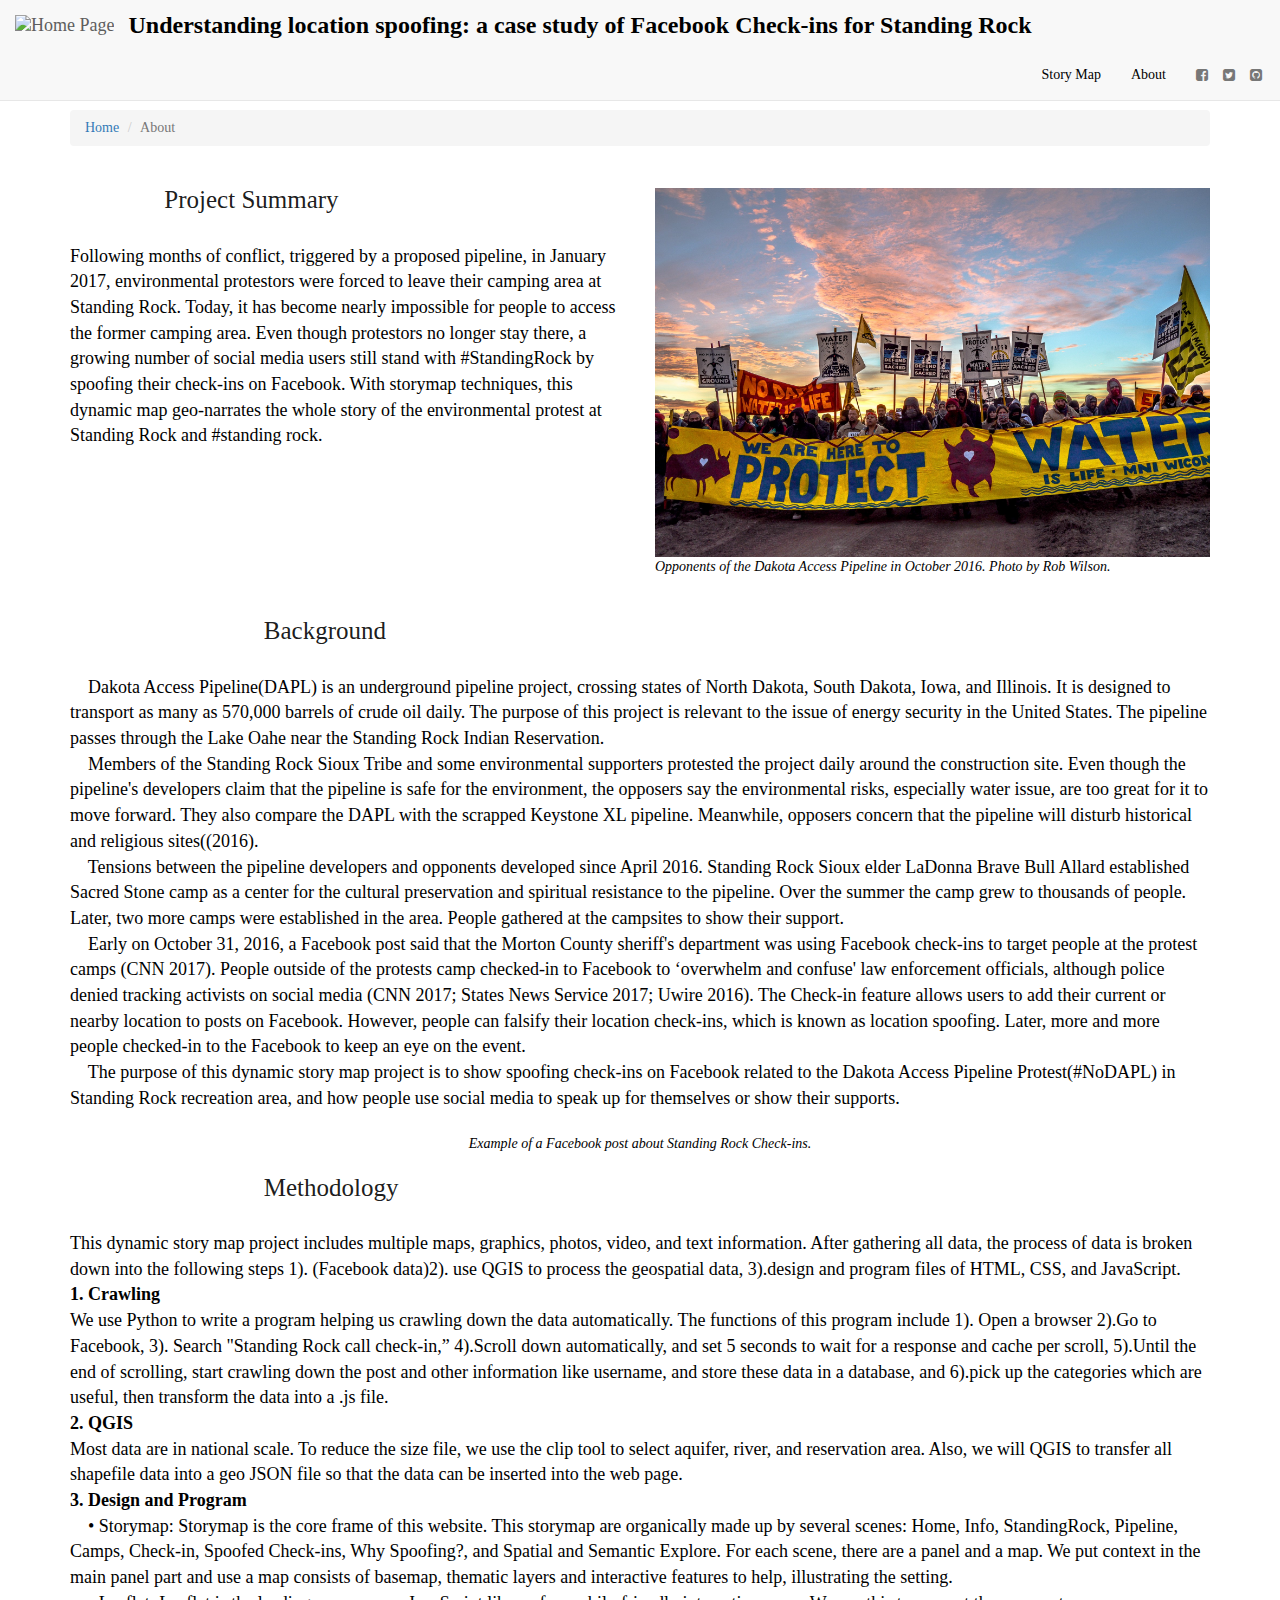
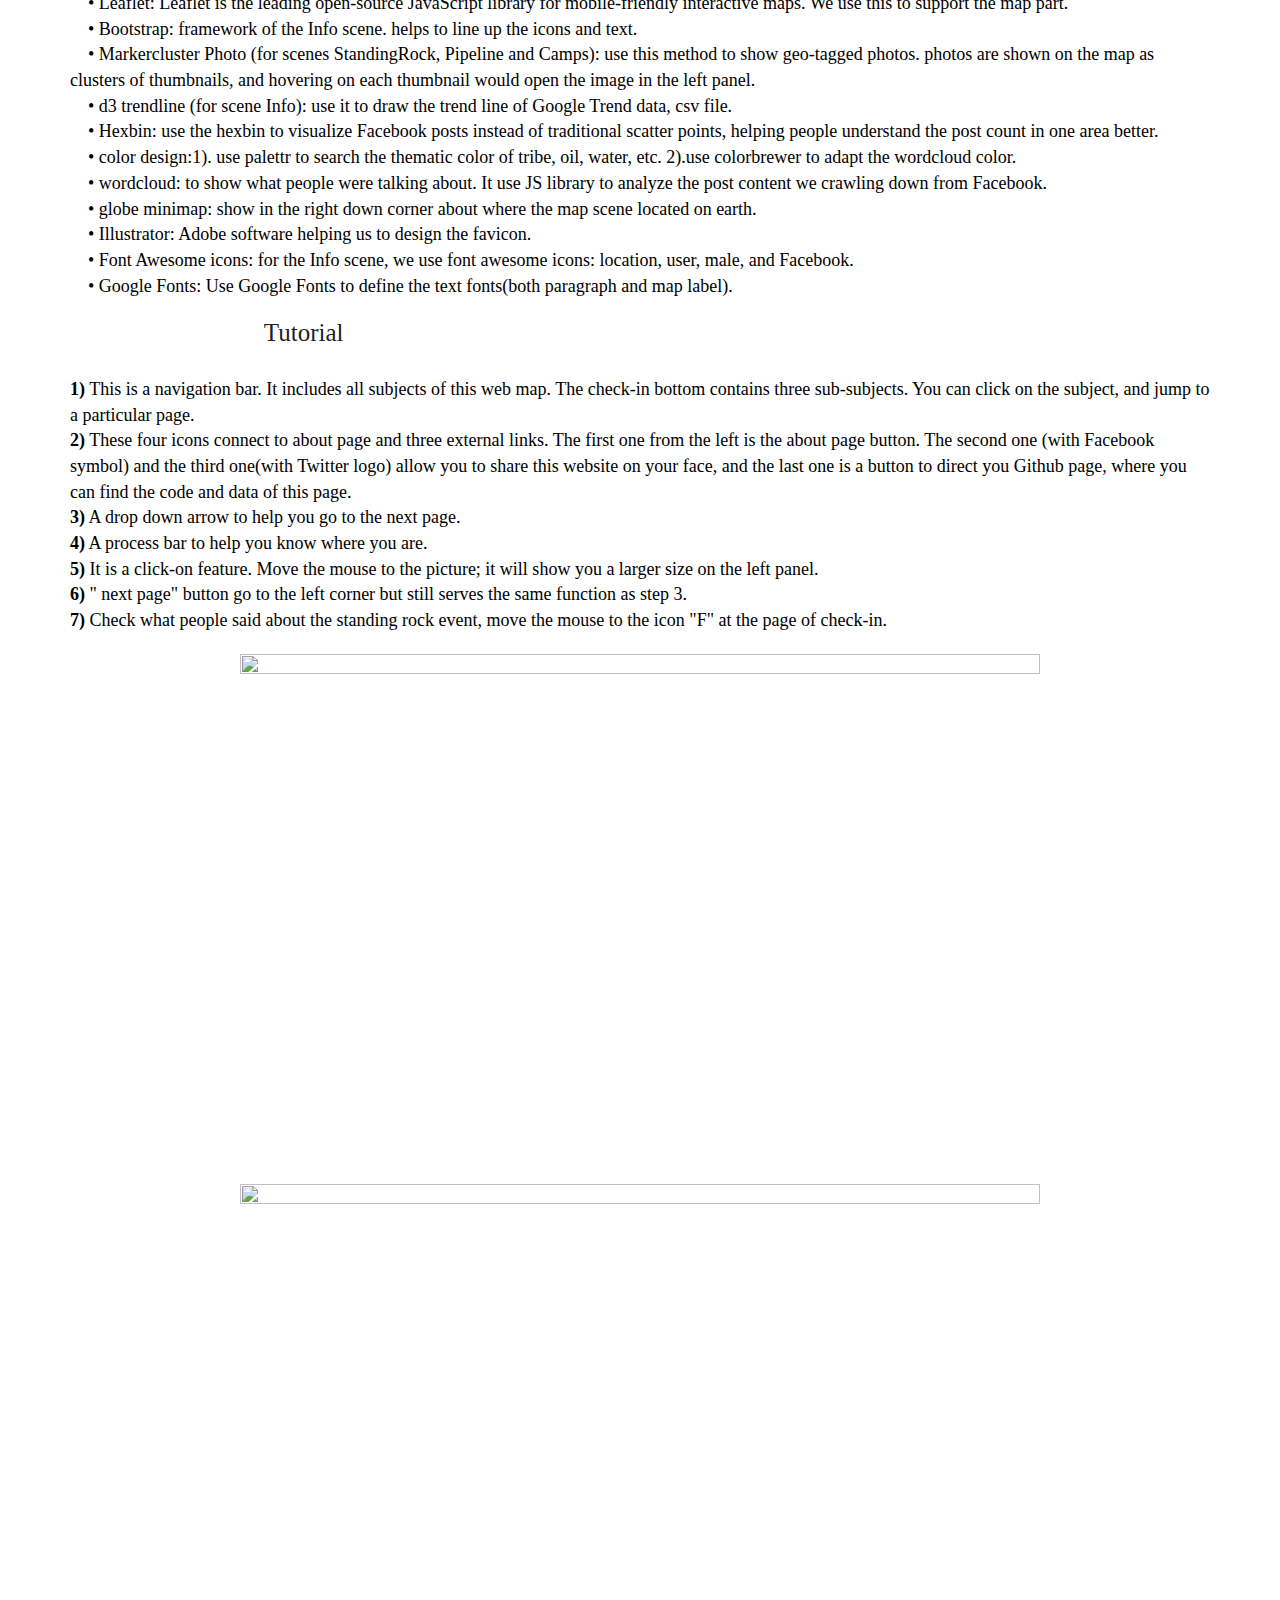
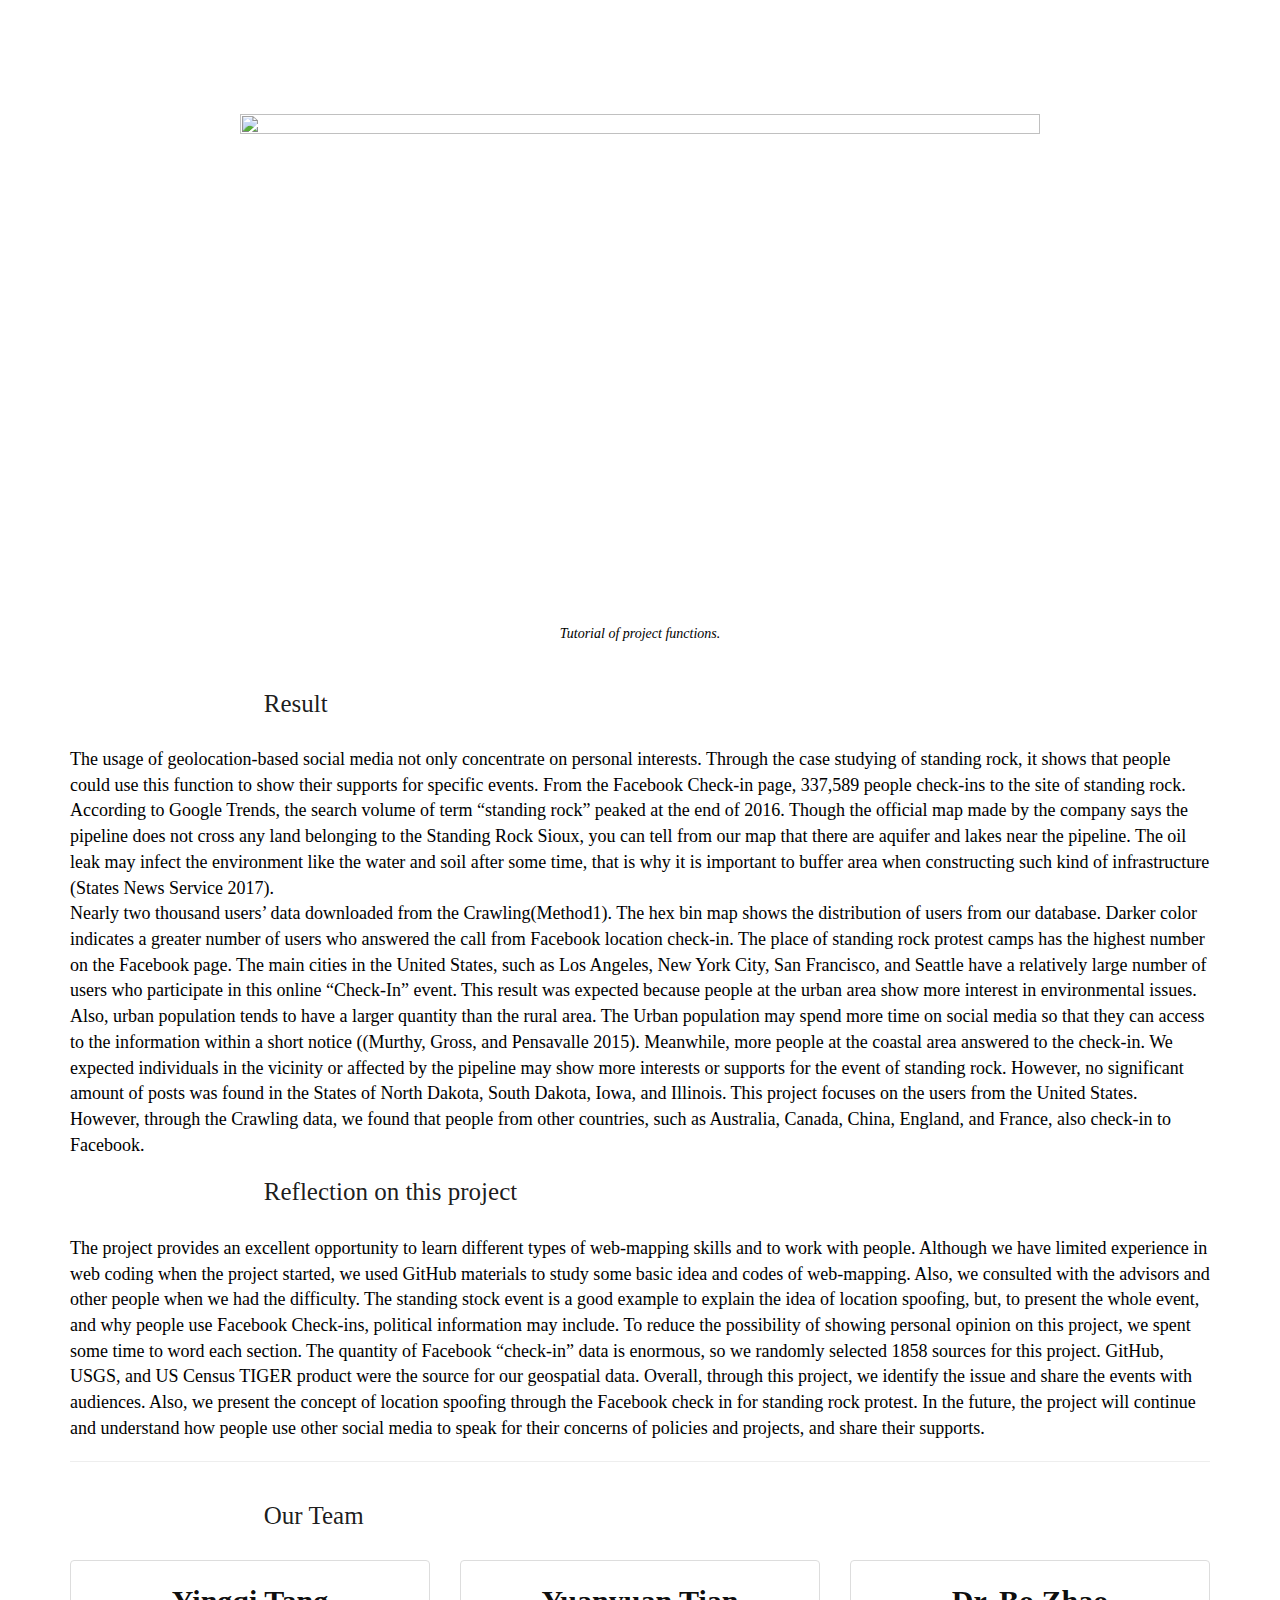
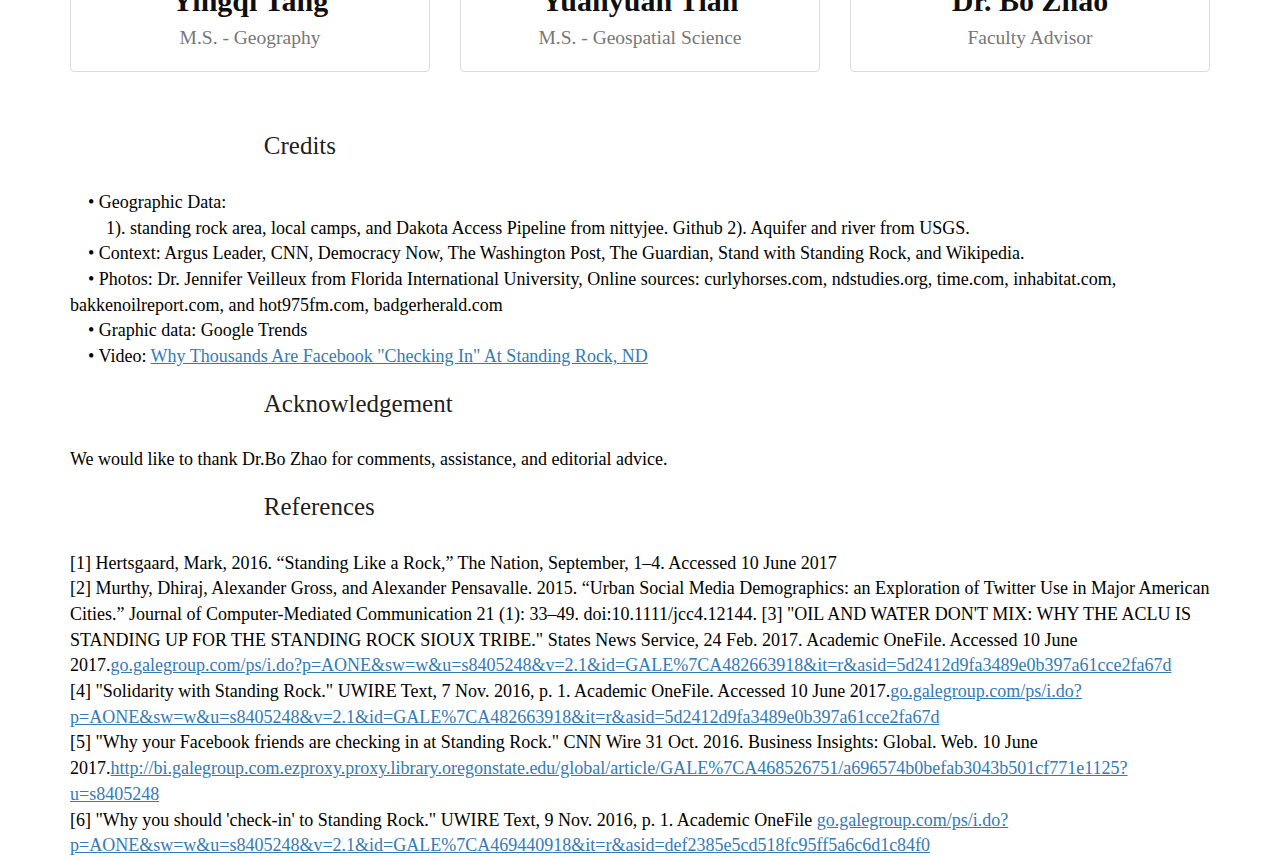
==== about.html @ 11cdb595 "2017  1" ====
<!DOCTYPE html>
<html lang="en">

<link rel="icon" href="img/favicon.ico" width="16" height="16" type="image/x-icon"/>

<head>
    <meta name="viewport" content="width=device-width, initial-scale=1.0">
    <meta charset="utf-8">
    <title>Stand with #Standing Rock</title>

    <link rel="stylesheet" href="https://unpkg.com/leaflet@1.0.3/dist/leaflet.css" />
    <!--favicon-->
    <link rel="icon" href="img/favicon.ico" width="16" height="16" type="image/x-icon"/>
    <link rel="stylesheet" href="https://cdnjs.cloudflare.com/ajax/libs/font-awesome/4.7.0/css/font-awesome.min.css">
    <!--Bootstrap CSS-->
    <link rel="stylesheet" href="https://maxcdn.bootstrapcdn.com/bootstrap/3.3.7/css/bootstrap.min.css">
    <!-- MapboxGL CSS -->
    <link href="https://api.tiles.mapbox.com/mapbox-gl-js/v0.35.1/mapbox-gl.css" rel='stylesheet' />
    <!-- Main Stylesheet -->
    <link rel="stylesheet" href="css/main.css" />
    <link href="https://fonts.googleapis.com/css?family=Francois+One" rel="stylesheet">

    <script src="https://ajax.googleapis.com/ajax/libs/jquery/3.2.1/jquery.min.js"></script>
    <!--d3-->
    <script src="https://d3js.org/d3.v3.min.js"></script>
    <!--Google Fonts-->
    <!--Leaflet Javascript -->
    <!--<script src="https://cdn.leafletjs.com/leaflet/v1.0.3/leaflet.js"></script>-->
    <!--MapboxGL Javascript-->
    <script src="https://unpkg.com/leaflet@1.0.3/dist/leaflet.js"></script>
    <script src="https://api.tiles.mapbox.com/mapbox-gl-js/v0.35.1/mapbox-gl.js"></script>
    <!--Leaflet Mapbox Javascript-->
    <script src="https://rawgit.com/mapbox/mapbox-gl-leaflet/master/leaflet-mapbox-gl.js"></script>
    <script src="https://ivansanchez.gitlab.io/Leaflet.TileLayer.GL/src/Leaflet.TileLayer.GL.js"></script>


    <!--Bootstrap Javascript-->
    <script src="https://maxcdn.bootstrapcdn.com/bootstrap/3.3.7/js/bootstrap.min.js"></script>
    <!--<script src="js/spatialsankey-custom.js"></script>-->
    <style> h2 {
        padding-bottom: 20px
    }
    </style>
</head>

<body>
<!--Facebook sharing-->
<div id="fb-root"></div>
<script>(function(d, s, id) {
    var js, fjs = d.getElementsByTagName(s)[0];
    if (d.getElementById(id)) return;
    js = d.createElement(s); js.id = id;
    js.src = "//connect.facebook.net/en_US/sdk.js#xfbml=1&version=v2.9";
    fjs.parentNode.insertBefore(js, fjs);
}(document, 'script', 'facebook-jssdk'));</script>

<!--Build Bootstrap Navbar-->
<div>
    <nav id="mainNav" class="navbar navbar-default navbar-fixed-top navbar-custom">
        <div class="container-fluid">
            <!-- Brand and toggle get grouped for better mobile display -->
            <div class="navbar-header page-scroll">
                <button type="button" class="navbar-toggle" data-toggle="collapse" data-target="#bs-example-navbar-collapse-1">
                    <span class="sr-only">Toggle navigation</span> Menu <i class="fa fa-bars"></i>
                </button>
                <!--<a class="navbar-brand logo"  href="index.html"> <img alt="Home Page" width="18%" src="img/SLR-icon-words-trans.png"></a>-->
                <a class="navbar-brand logo"  href="index.html"> <img alt="Home Page" height="130%" src="img/favicon.ico"></a>
            </div>
            <!-- Collect the nav links, forms, and other content for toggling -->
            <div class="collapse navbar-collapse" id="bs-example-navbar-collapse-1">
                <ul class="nav navbar-nav navbar-left">
                    <li class="dropdown-toggle">
                        <a style="color: black; font-size: x-large; left: -16px" href="index.html"><b>Understanding location spoofing: a case study of  Facebook Check-ins for Standing Rock</b></a>
                    </li>
                </ul>
                <ul class="nav navbar-nav navbar-right">
                    <!--Migration Map-->
                    <li class="dropdown-toggle">
                        <a style="color: black" href="index.html">Story Map</a>
                    </li>
                    <!--About Page-->
                    <li class="dropdown-toggle">
                        <a style="color: black" href="about.html">About</a>
                    </li>
                    <li>
                        <a class="fa fa-facebook-square social" href="https://facebook.com/sharer.php?u=https://winkyt.github.io/standwithstandingrock" target="_blank"></a>
                    </li>
                    <li>
                        <a class="fa fa-twitter-square social" href="https://twitter.com/home?status=Location%20Spoofing%20at%20StandingRock%0Ahttps://winkyt.github.io/standwithstandingrock" target="_blank"></a>
                    </li>
                    <li>
                        <a class="fa fa-github-square social2"  href="https://github.com/winkyt/standwithstandingrock" target="_blank"></a>
                    </li>
                </ul>
            </div>
            <!-- /.navbar-collapse -->
        </div>
        <!-- /.container-fluid -->
    </nav>
</div>


<!-- Page Content -->
<div class="container">

    <!-- Page Heading/Breadcrumbs -->
    <div class="row">
        <div class="col-lg-12">
            <br><br><h1 class="page-header"></h1>
            <ol class="breadcrumb">
                <li><a href="index.html">Home</a>
                </li>
                <li class="active">About</li>
            </ol>
        </div>
    </div>
    <!-- /.row -->



    <!-- Intro Content -->
    <div class="row">
        <div class="col-md-6">
            <h2 class="h2_about">Project Summary</h2>
            <p style="text-align:justify">
                Following months of conflict, triggered by a proposed pipeline, in January 2017, environmental protestors were forced to leave their camping area at Standing Rock. Today, it has become nearly impossible for people to access the former camping area. Even though protestors no longer stay there, a growing number of social media users still stand with #StandingRock by spoofing their check-ins on Facebook. With storymap techniques, this dynamic map geo-narrates the whole story of the environmental protest at Standing Rock and #standing rock.
            </p>
        </div>
        <div class="col-md-6">
            <div class="image" style="padding-top: 22px">
                <img class="img-responsive" src="img/people9.jpg" alt="">
                <div><i>Opponents of the Dakota Access Pipeline in October 2016. Photo by Rob Wilson.</i></div>
            </div>
        </div>
    </div>
    <br>
    <h2 class="h2_about">Background</h2>
    <p style="text-align:justify">
        &nbsp &nbsp Dakota Access Pipeline(DAPL) is an underground pipeline project, crossing states of North Dakota, South Dakota, Iowa, and Illinois. It is designed to transport as many as 570,000 barrels of crude oil daily. The purpose of this project is relevant to the issue of energy security in the United States. The pipeline passes through the Lake Oahe near the Standing Rock Indian Reservation.<br>
    </p>
    <p style="text-align:justify">
        &nbsp &nbsp Members of the Standing Rock Sioux Tribe and some environmental supporters protested the project daily around the construction site. Even though the pipeline's developers claim that the pipeline is safe for the environment, the opposers say the environmental risks, especially water issue, are too great for it to move forward. They also compare the DAPL with the scrapped Keystone XL pipeline. Meanwhile, opposers concern that the pipeline will disturb historical and religious sites((2016).<br>
    </p>
    <p style="text-align:justify">
        &nbsp &nbsp Tensions between the pipeline developers and opponents developed since April 2016. Standing Rock Sioux elder LaDonna Brave Bull Allard established Sacred Stone camp as a center for the cultural preservation and spiritual resistance to the pipeline. Over the summer the camp grew to thousands of people. Later, two more camps were established in the area. People gathered at the campsites to show their support.<br>
    </p>
    <p style="text-align:justify">
        &nbsp &nbsp Early on October 31, 2016, a Facebook post said that the Morton County sheriff's department was using Facebook check-ins to target people at the protest camps (CNN 2017).  People outside of the protests camp checked-in to Facebook to ‘overwhelm and confuse' law enforcement officials, although police denied tracking activists on social media (CNN 2017; States News Service 2017; Uwire 2016). The Check-in feature allows users to add their current or nearby location to posts on Facebook. However, people can falsify their location check-ins, which is known as location spoofing. Later, more and more people checked-in to the Facebook to keep an eye on the event.<br>
    </p>
    <p style="text-align:justify">
        &nbsp &nbsp The purpose of this dynamic story map project is to show spoofing check-ins on Facebook related to the Dakota Access Pipeline Protest(#NoDAPL) in Standing Rock recreation area, and how people use social media to speak up for themselves or show their supports.<br>
    </p>
    <div class="image" style="padding-top: 22px">
        <img class="img-responsive" src="img/about_1.png" alt="">
        <div align="center"><i>Example of a Facebook post about Standing Rock Check-ins.</i></div>
    </div>
    
    <!--Methodology content-->
    <h2 class="h2_about">Methodology</h2>
    <p style="...; text-align: justify">
        This dynamic story map project includes multiple maps, graphics, photos, video, and text information. After gathering all data, the process of data is broken down into the following steps 1). (Facebook data)2). use QGIS to process the geospatial data, 3).design and program files of HTML, CSS, and JavaScript.<br>
    </p>
    <p style="...; text-align: justify">
        <strong>1. Crawling</strong><br>
        We use Python to write a program helping us crawling down the data automatically. The functions of this program include 1). Open a browser 2).Go to Facebook, 3). Search "Standing Rock call check-in,” 4).Scroll down automatically, and set 5 seconds to wait for a response and cache per scroll,  5).Until the end of scrolling, start crawling down the post and other information like username, and store these data in a database, and 6).pick up the categories which are useful, then transform the data into a .js file.<br>
    </p>
    <p style="...; text-align: justify">
        <strong>2. QGIS</strong><br>
        Most data are in national scale. To reduce the size file, we use the clip tool to select aquifer, river, and reservation area. Also, we will QGIS to transfer all shapefile data into a geo JSON file so that the data can be inserted into the web page.<br>
    </p>
    <p style="...; text-align: justify">
        <strong>3. Design and Program</strong><br>
        &nbsp &nbsp •    Storymap:  Storymap is the core frame of this website. This storymap are organically made up by several scenes: Home, Info, StandingRock, Pipeline, Camps, Check-in, Spoofed Check-ins, Why Spoofing?, and Spatial and Semantic Explore. For each scene, there are a panel and a map. We put context in the main panel part and use a map consists of basemap, thematic layers and interactive features to help, illustrating the setting.<br>
        &nbsp &nbsp •    Leaflet: Leaflet is the leading open-source JavaScript library for mobile-friendly interactive maps. We use this to support the map part.<br>
        &nbsp &nbsp •    Bootstrap: framework of the Info scene. helps to line up the icons and text.<br>
        &nbsp &nbsp •    Markercluster Photo (for scenes StandingRock, Pipeline and Camps): use this method to show geo-tagged photos. photos are shown on the map as clusters of thumbnails, and hovering on each thumbnail would open the image in the left panel.<br>
        &nbsp &nbsp •    d3 trendline (for scene Info): use it to draw the trend line of Google Trend data, csv file.<br>
        &nbsp &nbsp •    Hexbin: use the hexbin to visualize Facebook posts instead of traditional scatter points, helping people understand the post count in one area better.<br>
        &nbsp &nbsp •    color design:1). use palettr to search the thematic color of tribe, oil, water, etc. 2).use colorbrewer to adapt the wordcloud color.<br>
        &nbsp &nbsp •    wordcloud: to show what people were talking about. It use JS library to analyze the post content we crawling down from Facebook.<br>
        &nbsp &nbsp •    globe minimap: show in the right down corner about where the map scene located on earth.<br>
        &nbsp &nbsp •    Illustrator: Adobe software helping us to design the favicon.<br>
        &nbsp &nbsp •    Font Awesome icons: for the Info scene, we use font awesome icons: location, user, male, and Facebook.<br>
        &nbsp &nbsp •    Google Fonts: Use Google Fonts to define the text fonts(both paragraph and map label).<br>
    </p>

    <!--Tutorial-->
    <h2 class="h2_about">Tutorial</h2>
    <p style="text-align: justify">
        <b>1)</b> This is a navigation bar. It includes all subjects of this web map. The check-in bottom contains three sub-subjects. You can click on the subject, and jump to a particular page.<br>
    </p>
    <p style="text-align: justify">
        <b>2)</b> These four icons connect to about page and three external links. The first one from the left is the about page button. The second one (with Facebook symbol) and the third one(with Twitter logo) allow you to share this website on your face, and the last one is a button to direct you Github page, where you can find the code and data of this page.<br>
    </p>
    <p style="text-align: justify">
        <b>3)</b> A drop down arrow to help you go to the next page.<br>
    </p>
    <p style="text-align: justify">
        <b>4)</b> A process bar to help you know where you are.<br>
    </p>
    <p style="text-align: justify">
        <b>5)</b> It is a click-on feature. Move the mouse to the picture; it will show you a larger size on the left panel.<br>
    </p>
    <p style="text-align: justify">
        <b>6)</b> " next page" button go to the left corner but still serves the same function as step 3.<br>
    </p>
    <p style="text-align: justify">
        <b>7)</b> Check what people said about the standing rock event, move the mouse to the icon "F" at the page of check-in.<br>
    </p>

    <img src="img/tutorial_1.jpg" height="500" width="800" class="img-responsive" style="padding-top: 20px; padding-bottom: 10px; margin: auto"/>
    <img src="img/tutorial_2.jpg" height="500" width="800" class="img-responsive" style="padding-top: 20px; padding-bottom: 10px; margin: auto"/>
    <img src="img/tutorial_3.jpg" height="500" width="800" class="img-responsive" style="padding-top: 20px; padding-bottom: 10px; margin: auto"/>


    <div style="text-align: center"><i>Tutorial of project functions.</i></div>
    </p>
    <br>

    <!--Result-->
    <h2 class="h2_about">Result</h2>
    <p style="...; text-align: justify">
        The usage of geolocation-based social media not only concentrate on personal interests. Through the case studying of standing rock, it shows that people could use this function to show their supports for specific events. From the Facebook Check-in page, 337,589 people check-ins to the site of standing rock. According to Google Trends, the search volume of term “standing rock” peaked at the end of 2016. Though the official map made by the company says the pipeline does not cross any land belonging to the Standing Rock Sioux, you can tell from our map that there are aquifer and lakes near the pipeline. The oil leak may infect the environment like the water and soil after some time, that is why it is important to buffer area when constructing such kind of infrastructure (States News Service 2017).<br>    </p>
    <p style="...; text-align: justify">
        Nearly two thousand users’ data downloaded from the Crawling(Method1).  The hex bin map shows the distribution of users from our database. Darker color indicates a greater number of users who answered the call from Facebook location check-in. The place of standing rock protest camps has the highest number on the Facebook page. The main cities in the United States, such as Los Angeles, New York City, San Francisco, and Seattle have a relatively large number of users who participate in this online “Check-In” event. This result was expected because people at the urban area show more interest in environmental issues. Also, urban population tends to have a larger quantity than the rural area. The Urban population may spend more time on social media so that they can access to the information within a short notice ((Murthy, Gross, and Pensavalle 2015). Meanwhile, more people at the coastal area answered to the check-in. We expected individuals in the vicinity or affected by the pipeline may show more interests or supports for the event of standing rock. However, no significant amount of posts was found in the States of North Dakota, South Dakota, Iowa, and Illinois. This project focuses on the users from the United States. However, through the Crawling data, we found that people from other countries, such as Australia, Canada, China, England, and France, also check-in to Facebook.<br>
    </p>

    <!--Reflection-->
    <h2 class="h2_about">Reflection on this project</h2>
    <p style="...; text-align: justify">
        The project provides an excellent opportunity to learn different types of web-mapping skills and to work with people. Although we have limited experience in web coding when the project started, we used GitHub materials to study some basic idea and codes of web-mapping. Also, we consulted with the advisors and other people when we had the difficulty. The standing stock event is a good example to explain the idea of location spoofing, but, to present the whole event, and why people use Facebook Check-ins, political information may include. To reduce the possibility of showing personal opinion on this project, we spent some time to word each section. The quantity of Facebook “check-in” data is enormous, so we randomly selected 1858 sources for this project.  GitHub, USGS, and US Census TIGER product were the source for our geospatial data. Overall, through this project, we identify the issue and share the events with audiences. Also, we present the concept of location spoofing through the Facebook check in for standing rock protest. In the future, the project will continue and understand how people use other social media to speak for their concerns of policies and projects, and share their supports. <br>
    </p>





<hr>
    <!-- Team Members -->
    <a name="team" style=""></a>
    <div class="row">
        <div class="col-lg-12">
            <h2 class="h2_about">Our Team</h2>
        </div>
        <div class="col-md-4 text-center">
            <div class="thumbnail">
                <img class="img-responsive" src="img/yt1.jpg" alt="">
                <div class="caption">
                    <br><br><br><h3>Yingqi Tang<br>
                        <small>M.S. - Geography</small>
                    </h3>
                </div>
            </div>
        </div>
        <div class="col-md-4 text-center">
            <div class="thumbnail">
                <img class="img-responsive" src="img/Tyy.jpg" alt="">
                <div class="caption">
                    <br><br><br><h3>Yuanyuan Tian<br>
                        <small>M.S. - Geospatial Science</small>
                    </h3>
                </div>
            </div>
        </div>
        <div class="col-md-4 text-center">
            <div class="thumbnail">
                <img class="img-responsive" src="img/bo.jpg" alt="">
                <div class="caption">
                    <br><br><br><h3>Dr. Bo Zhao<br>
                        <small>Faculty Advisor</small>
                    </h3>
                </div>
            </div>
        </div>
    </div>
    <!-- /.row -->

    <!-- Footer -->
    <footer>
        <div class="row">
            <div class="col-lg-12">
                <br>
                <h2 class="h2_about">Credits</h2>
                <p style="text-align:justify">
                    &nbsp &nbsp •	Geographic Data: <br>
                    &nbsp &nbsp &nbsp &nbsp 1). standing rock area, local camps, and Dakota Access Pipeline from nittyjee. Github 2). Aquifer and river from USGS.<br>
                    &nbsp &nbsp •	Context: Argus Leader, CNN, Democracy Now, The Washington Post, The Guardian, Stand with Standing Rock, and Wikipedia.<br>
                    &nbsp &nbsp •	Photos: Dr. Jennifer Veilleux from Florida International University, Online sources: curlyhorses.com, ndstudies.org, time.com, inhabitat.com, bakkenoilreport.com, and hot975fm.com, badgerherald.com<br>
                    &nbsp &nbsp •	Graphic data: Google Trends<br>
                    &nbsp &nbsp •	Video: <a href="https://www.youtube.com/watch?v=Xu5Mz17t0IA&t=105s"><u>Why Thousands Are Facebook "Checking In" At Standing Rock, ND</u></a><br>

                </p>
                <h2 class="h2_about">Acknowledgement</h2>
                <p style="text-align:justify">
                    We would like to thank Dr.Bo Zhao for comments, assistance, and editorial advice.<br>
                </p>
                <h2 class="h2_about">References</h2>
                <p>
                    [1] Hertsgaard, Mark, 2016. “Standing Like a Rock,” The Nation, September, 1–4. Accessed 10 June 2017<br>
                    [2] Murthy, Dhiraj, Alexander Gross, and Alexander Pensavalle. 2015. “Urban Social Media Demographics: an Exploration of Twitter Use in Major American Cities.” Journal of Computer-Mediated Communication 21 (1): 33–49. doi:10.1111/jcc4.12144.
                    [3] "OIL AND WATER DON'T MIX: WHY THE ACLU IS STANDING UP FOR THE STANDING ROCK SIOUX TRIBE." States News Service, 24 Feb. 2017. Academic OneFile. Accessed 10 June 2017.<a href="https://doi.org/10.1038/NCLIMATE3271"><u>go.galegroup.com/ps/i.do?p=AONE&sw=w&u=s8405248&v=2.1&id=GALE%7CA482663918&it=r&asid=5d2412d9fa3489e0b397a61cce2fa67d</u></a><br>
                    [4] "Solidarity with Standing Rock." UWIRE Text, 7 Nov. 2016, p. 1. Academic OneFile. Accessed 10 June 2017.<a href="go.galegroup.com/ps/i.do?p=AONE&sw=w&u=s8405248&v=2.1&id=GALE%7CA469248020&it=r&asid=c6ccdefeb9d0c3713a88b47cabe3f30b"><u>go.galegroup.com/ps/i.do?p=AONE&sw=w&u=s8405248&v=2.1&id=GALE%7CA482663918&it=r&asid=5d2412d9fa3489e0b397a61cce2fa67d</u></a><br>
                    [5] "Why your Facebook friends are checking in at Standing Rock." CNN Wire 31 Oct. 2016. Business Insights: Global. Web. 10 June 2017.<a href="http://bi.galegroup.com.ezproxy.proxy.library.oregonstate.edu/global/article/GALE%7CA468526751/a696574b0befab3043b501cf771e1125?u=s8405248"><u>http://bi.galegroup.com.ezproxy.proxy.library.oregonstate.edu/global/article/GALE%7CA468526751/a696574b0befab3043b501cf771e1125?u=s8405248</u></a><br>
                    [6] "Why you should 'check-in' to Standing Rock." UWIRE Text, 9 Nov. 2016, p. 1. Academic OneFile <a href="go.galegroup.com/ps/i.do?p=AONE&sw=w&u=s8405248&v=2.1&id=GALE%7CA469440918&it=r&asid=def2385e5cd518fc95ff5a6c6d1c84f0"><u>go.galegroup.com/ps/i.do?p=AONE&sw=w&u=s8405248&v=2.1&id=GALE%7CA469440918&it=r&asid=def2385e5cd518fc95ff5a6c6d1c84f0</u></a><br>


                </p>
            </div>
        </div>
    </footer>

</div>

</body>

</html>
---- css/main.css ----
. cnavbar {
    background-color: #B51E1E
}


.social {
    position:fixed;
    padding-left: 0px;
    padding-right: 0px !important;
    cursor: pointer;
}
.social2 {
    position:fixed;
    padding-left: 1px;
    padding-right:18px !important;
    cursor: pointer;
}

.social:hover {
    color: gray;
    text-decoration: none;
}


.credit {
    font-size:14px;
    margin-top:0px;
        color: white;
    text-shadow: 0 0 4px black;
    display:block;
    position:absolute;
    right: 1%;
    bottom: 3%;
    align-content: right
}

.quote{
    font-size:35px;
    color: white;
    text-shadow: 0 0 4px black;
    margin-left: 35%;
    margin-right: 6%;
    text-align:justify;
    position:absolute;
    top: 10%;

}

.arrow-down-custom{
    color: black
}

.viewing {

    background-color: transparent;
}

.notviewing {
    display: inline;

    background-color: transparent;
}


.legend-custom {
    position: relative;
    background-color: transparent;
    width: 100%;
    font-size: 18px !important;
    color: transparent;
    font-family: 'Titillium Web', serif;
    box-shadow: none;
    border-radius: 0;
}

.legend-custom p {
    line-height:30px;
    font-size: 18px;
}

.legend-custom p i {
    line-height:30px;
    font-size: 18px;
}

.legend-custom i {
    width: 18px;
    height: 18px;
    /*float: left;*/
    opacity: 0.9;
    margin-top: 5px;
    margin-right: 5px
}

section p {
    height: 18px;
}


body {

    color: rgba(0, 0, 0, 1);
    font-family: 'Titillium Web', serif;

}

h1{
    font-size: 80px;
    font-weight:bold;
    color: rgba(0, 0, 0, 0.9);
    margin-top: 5%;
    margin-left: 4%;
    text-shadow: 0 0 3px rgba(255, 255, 255, 1);
    font-family: 'Fira Sans Condensed', serif;
}

h2{
    font-size:25px;
    /*margin-top: 20px;*/
    padding-left: 17%;
    padding-right: 17%;
    color: rgba(0, 0, 0, 0.9);
    text-shadow: 0 0 1px rgba(255, 255, 255, 1);
    font-family: 'Titillium Web', serif;
}

.h2_overview{
    font-size:25px;
    /*margin-top: 20px;*/
    padding-left: 5%;
    padding-right: 28%;
    padding-bottom: 2%;
    color: whitesmoke;
    text-shadow: 0 0 1px black;
    font-family: 'Titillium Web', serif;
    margin-bottom: 0px;
    position:absolute;
    bottom: 4%;

}

h3{
    font-weight:bold;
    color: #000000;
    font-family: 'Titillium Web', serif;
    font-size:30px;
    margin-top: -15%;
    margin-bottom: 2.5%;
    color: rgba(0, 0, 0, 0.95);
    text-shadow: 0 0 1px rgba(255, 255, 255, 1);
}

.h3_info{
    font-size:50px;
    margin-top: -5%;
}

h4{
    font-weight: bold;
}

h5{
    font-weight:bold;
    text-align: justify;
    font-size: 20px;
    color: rgba(0, 0, 0, 0.95);
}

p{
    font-size: 18px;
    display: inline;
    color:black
}

.p_end{
    font-size:35px;
    color: white;
    text-shadow: 0 0 7px black;
    margin-left: 5%;
    /*margin-right: 40%;*/
    text-align:justify;
    position:absolute;
    top: 20%;
    right: 30%
}

.description{
    font-size: 30px;
    text-shadow: 0 0 1px rgba(0, 0, 0, 0.5);
}

.end-background-img {
    background: url("../img/people81.jpg") no-repeat center center fixed;
    -webkit-background-size: cover;
    -moz-background-size: cover;
    -o-background-size: cover;
    background-size: cover;
}


.overview-background-img {
    background: url("../img/frontpage.jpg") no-repeat center center fixed;
    -webkit-background-size: cover;
    -moz-background-size: cover;
    -o-background-size: cover;
    background-size: cover;
}

.checkin-background-img {
    background: url("../img/backgroudtribelogo1.png") no-repeat center center fixed;
    -webkit-background-size: cover;
    -moz-background-size: cover;
    -o-background-size: cover;
    background-size: cover;
}

.circle {
    -webkit-border-radius: 25px;
    -moz-border-radius: 25px;
    border-radius: 25px;
    border:0.2px solid #ffffff;
}


/*.pipeline_pattern {*/
    /*stroke: #B51E1E;*/
    /*fill: none;*/
    /*stroke-opacity: 0.8;*/
    /*stroke-dasharray: 15,15;*/
    /*stroke-width: 10;*/

/*}*/

.point-legend {
    font-size: 20px;
}

.hexbin-hexagon {
    stroke: rgba(0, 0, 0, 0);
    stroke-width: .5px;
}

.embeded-photo img {
    /*margin-top:20px;*/
    margin: 4px 4px 4px 4px;
    box-shadow: 0 0 0 4px #fff;
    /*border: 1px solid #ddd;*/
    border-radius: 1px;
    padding: 5px;
    background-color: white;
    max-width: 480px;
}

.embeded-photo p {
    font-size: 15px;
    font-weight: bold;
}

.linechart {
    margin-top: 5px
}
.text-primary {
    /*color: #006080;*/
    color: #4166ff;
    opacity: 0.8;
}

.axis path,
.axis line {
    fill: none;
    stroke: #000;
    shape-rendering: crispEdges;
}

.x.axis path {
    display: none;
}

.line {
    fill: none;
    stroke: #4166ff;
    stroke-width: 5px;
    opacity: 0.8;
}


.tooltipdiv{
    width:400px;
    white-space: normal;
    font-size: 15px;
}

@keyframes fade {
    from { opacity: 0.3; }
}

.sr-label1{
    color: gray;
    font-family: 'Kreon', serif;
    font-weight: bold;
    font-style: italic;
    text-shadow: 0 0 2px rgba(255, 255, 255, 1);
    position: relative;
    border: 0px !important;
    box-shadow: 0 1px 3px rgba(0,0,0,0)  !important;
    width:200px;
    font-size:13px;
    background-color: transparent;
    opacity: 0.7
}

.sr-label1:before{
    border-left-color: rgba(0,0,0, 0);
}

.sr-label{
    color: gray;
    font-family: 'Kreon', serif;
    font-weight: bold;
    font-style: italic;
    text-shadow: 0 0 2px rgba(255, 255, 255, 1);
    position: relative;
    border: 0px !important;
    box-shadow: 0 1px 3px rgba(0,0,0,0)  !important;
    width:200px;
    font-size:20px;
    background-color: transparent;
    opacity: 0.7
}

.sr-label:before{
    border-left-color: rgba(0,0,0, 0);
}

.nd-label{
    /*font-weight: bold;*/
    color: lightgray;
    font-family: 'Kreon', serif;
    font-style: italic;
    text-shadow: 0 0 2px rgba(255, 255, 255, 1);
    position: relative;
    border: 0px !important;
    box-shadow: 0 1px 3px rgba(0,0,0,0)  !important;
    width:200px;
    font-size:40px;
    background-color: transparent;
    opacity: 0.9
}

.nd-label:before{
    border-left-color: rgba(0,0,0, 0);
}

.marker-icon {
    color: #4166ff;
    font-size: 53px;
    text-shadow: 0 0 2px #ffffff;
    opacity: 0.7
}

.checkin-label {
    text-shadow: 0 0 2px rgba(255, 255, 255, 1);
    position: relative;
    border: 0px !important;
    box-shadow: 0 1px 3px rgba(0,0,0,0)  !important;
    width:200px;
    font-size:20px;
    background-color: transparent;
}

.checkin-label:before{
    border-left-color: rgba(0,0,0, 0);
}

/*!
 * jQCloud 2.0.3
 * Copyright 2011 Luca Ongaro (http://www.lucaongaro.eu)
 * Copyright 2013 Daniel White (http://www.developerdan.com)
 * Copyright 2014-2017 Damien "Mistic" Sorel (http://www.strangeplanet.fr)
 * Licensed under MIT (http://opensource.org/licenses/MIT)
 */
.jqcloud {
    font: 10px "Helvetica", "Arial", sans-serif;
    line-height: normal;
    overflow: hidden;
    position: relative;
}

.jqcloud-word {
    margin: 0;
    padding: 0;
}
.jqcloud-word.w1 {
    color: #aab5f0;
    font-size: 100%;
}
.jqcloud-word.w2 {
    color: #99ccee;
    font-size: 150%;
}
.jqcloud-word.w3 {
    color: #a0ddff;
    font-size: 200%;
}
.jqcloud-word.w4 {
    color: #90c5f0;
    font-size: 250%;
}
.jqcloud-word.w5 {
    color: #90a0dd;
    font-size: 300%;
}
.jqcloud-word.w6 {
    color: #90c5f0;
    font-size: 350%;
}
.jqcloud-word.w7 {
    color: #3399dd;
    font-size: 400%;
}
.jqcloud-word.w8 {
    color: #00ccff;
    font-size: 450%;
}
.jqcloud-word.w9 {
    color: #00ccff;
    font-size: 500%;
}
.jqcloud-word.w10 {
    color: #00ccff;
    font-size: 550%;
}
.jqcloud-word a {
    color: inherit;
    font-size: inherit;
    text-decoration: none;
}
.jqcloud-word a:hover {
    color: #00ccff;
}

#cloud {
    width:100%;
    height: 400px;
    z-index: 1003;
    position: relative;
    top: 0;
    bottom: 0;
    right: 0;
    display : block;
    /*padding: 20px;*/
    /*overflow-x: hidden;*/
    /*overflow-y: hidden;*/
    background-color: rgba(245, 245, 245, 0) !important;
    width: 100%;
}

.camp-icon-1{
    color: #2A75EA;
    font-size: 30px
}
.camp-icon-2{
    color:#E86ACA ;
    font-size: 30px
}
.camp-icon-3{
     color: #08D587;
    font-size: 30px
 }


span{
    color:red
}
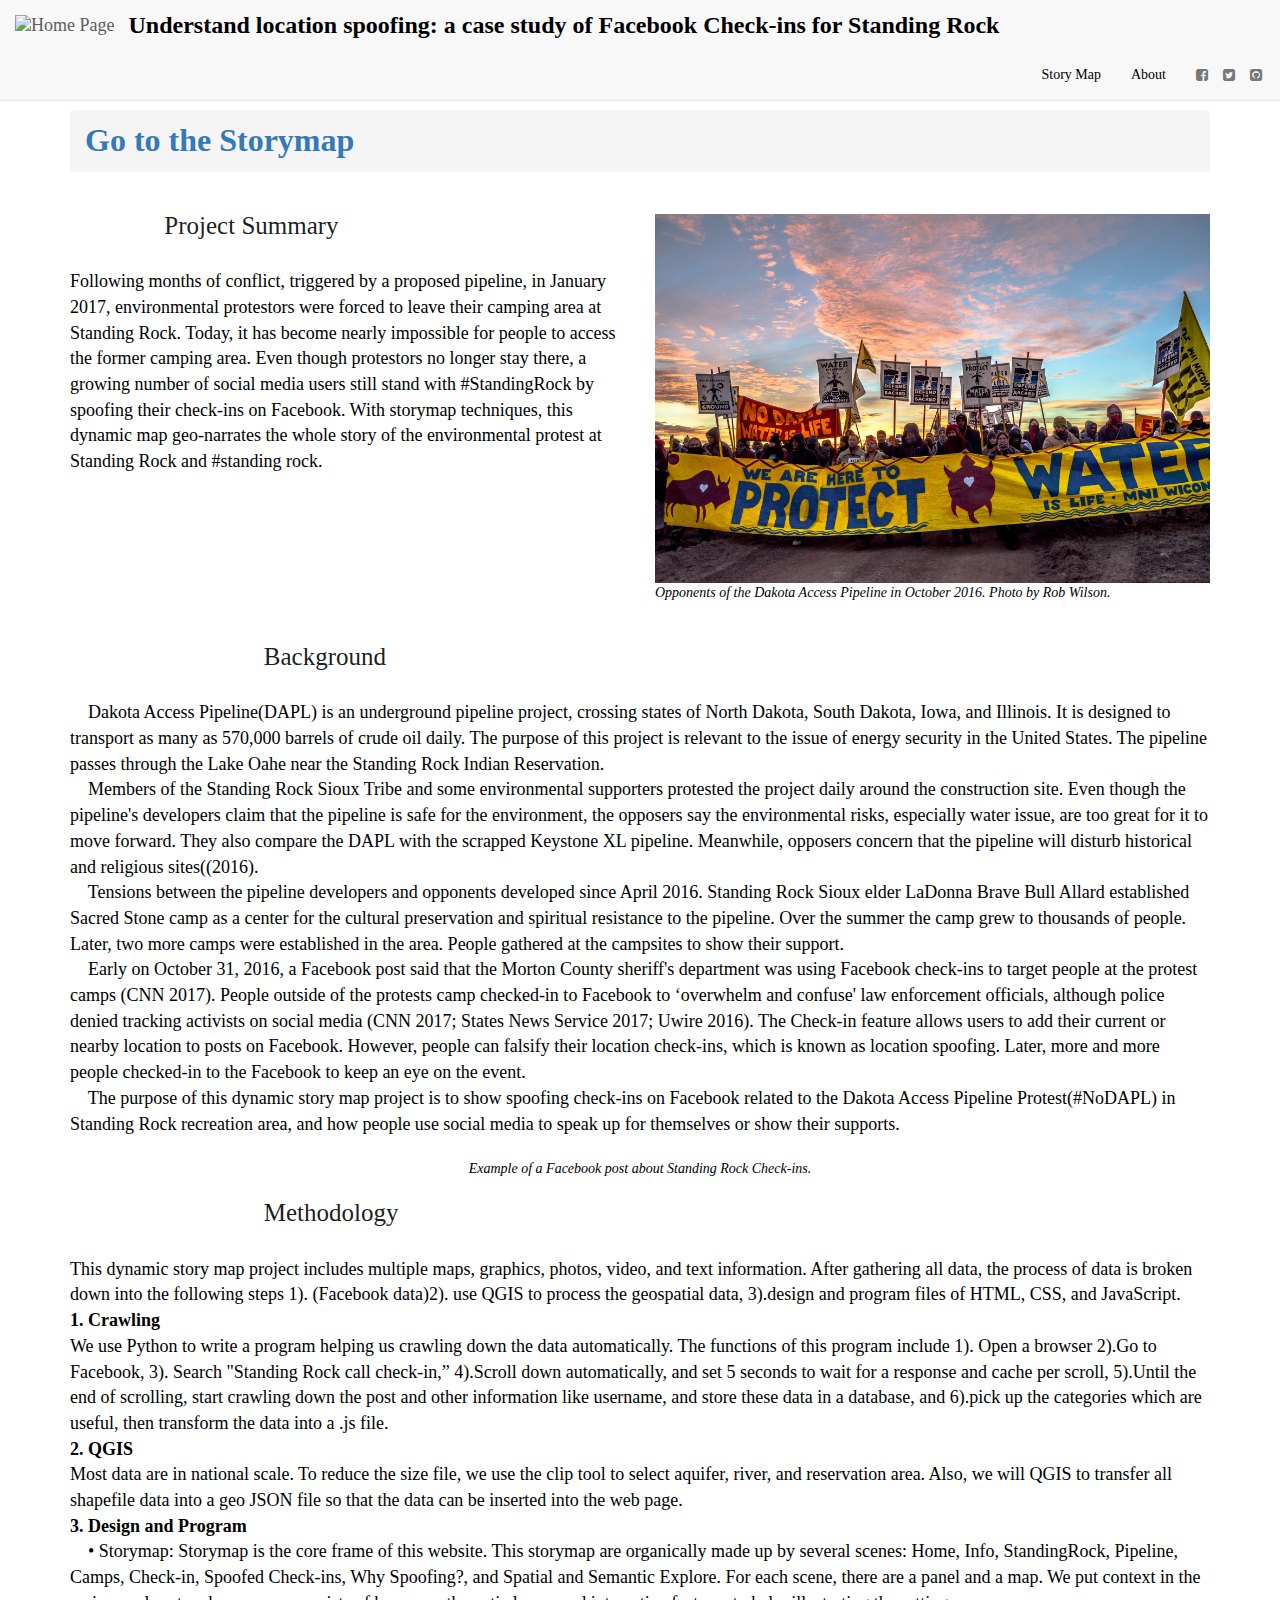
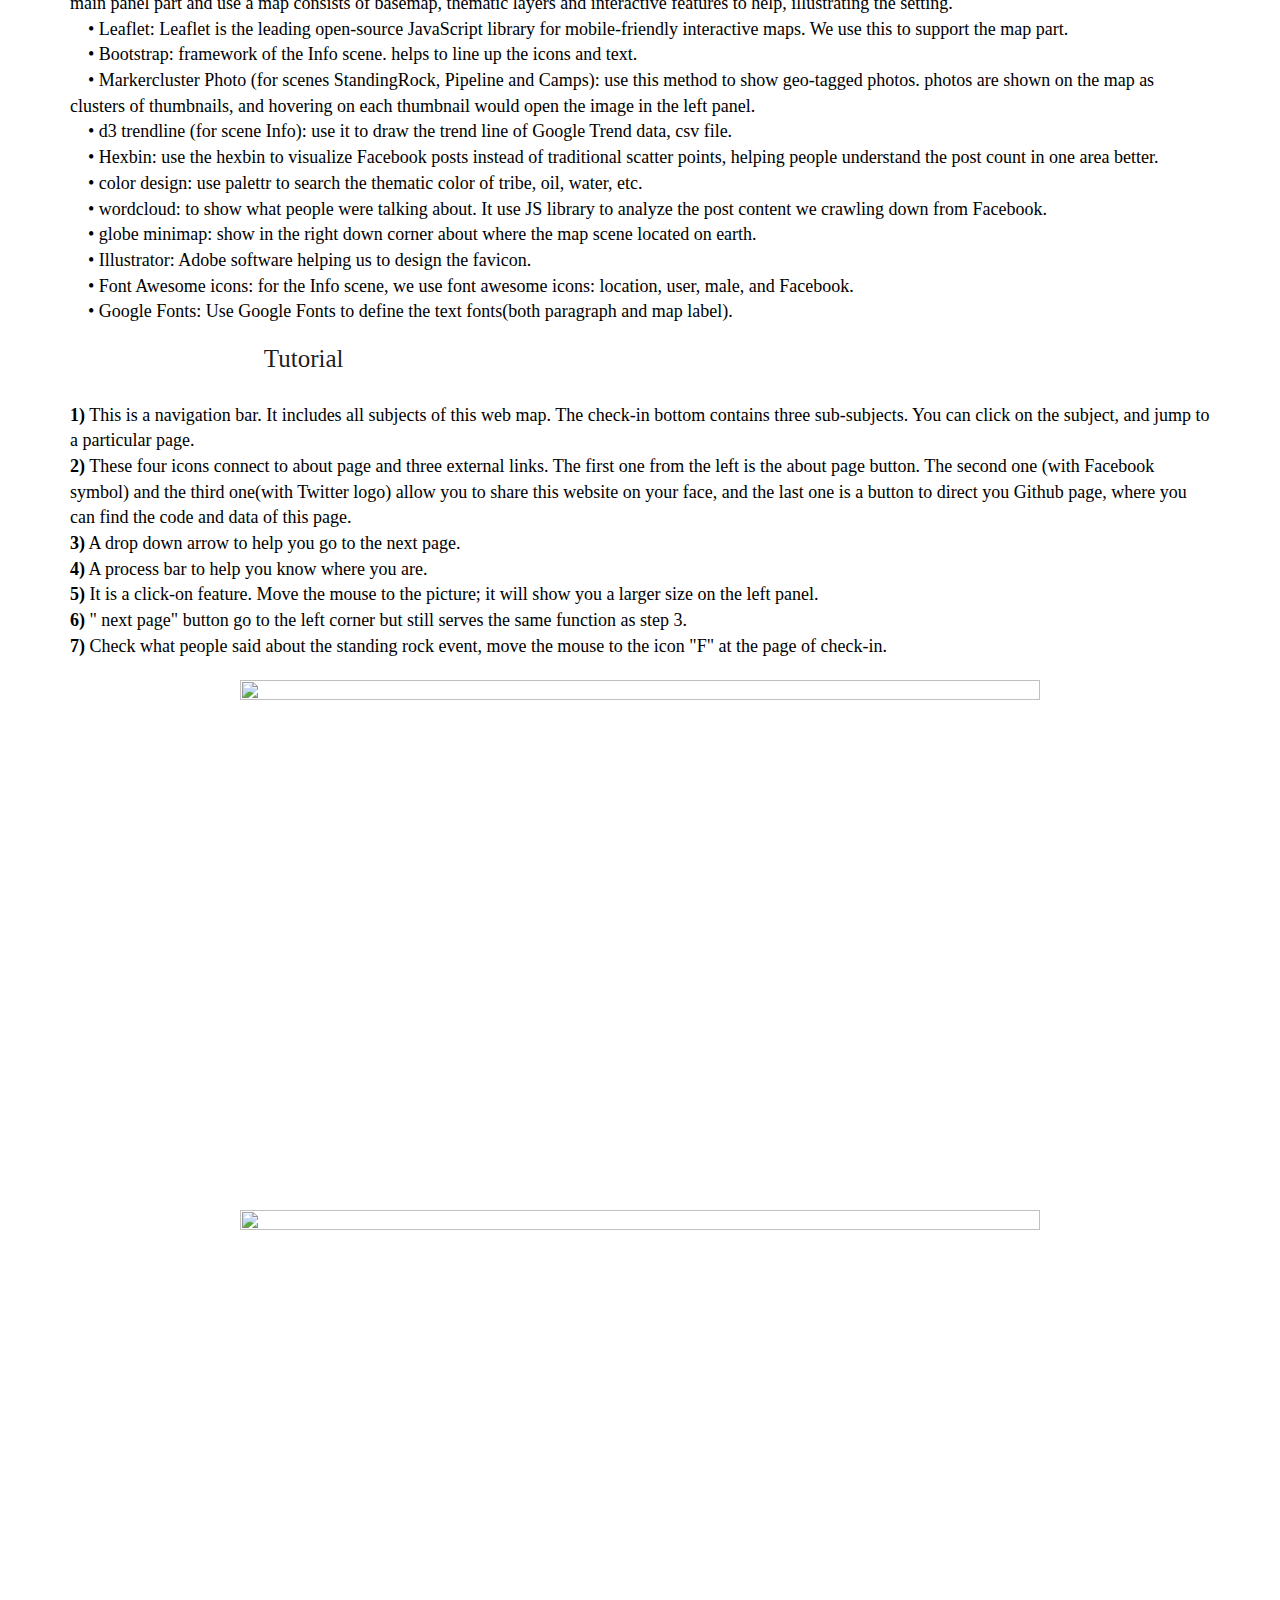
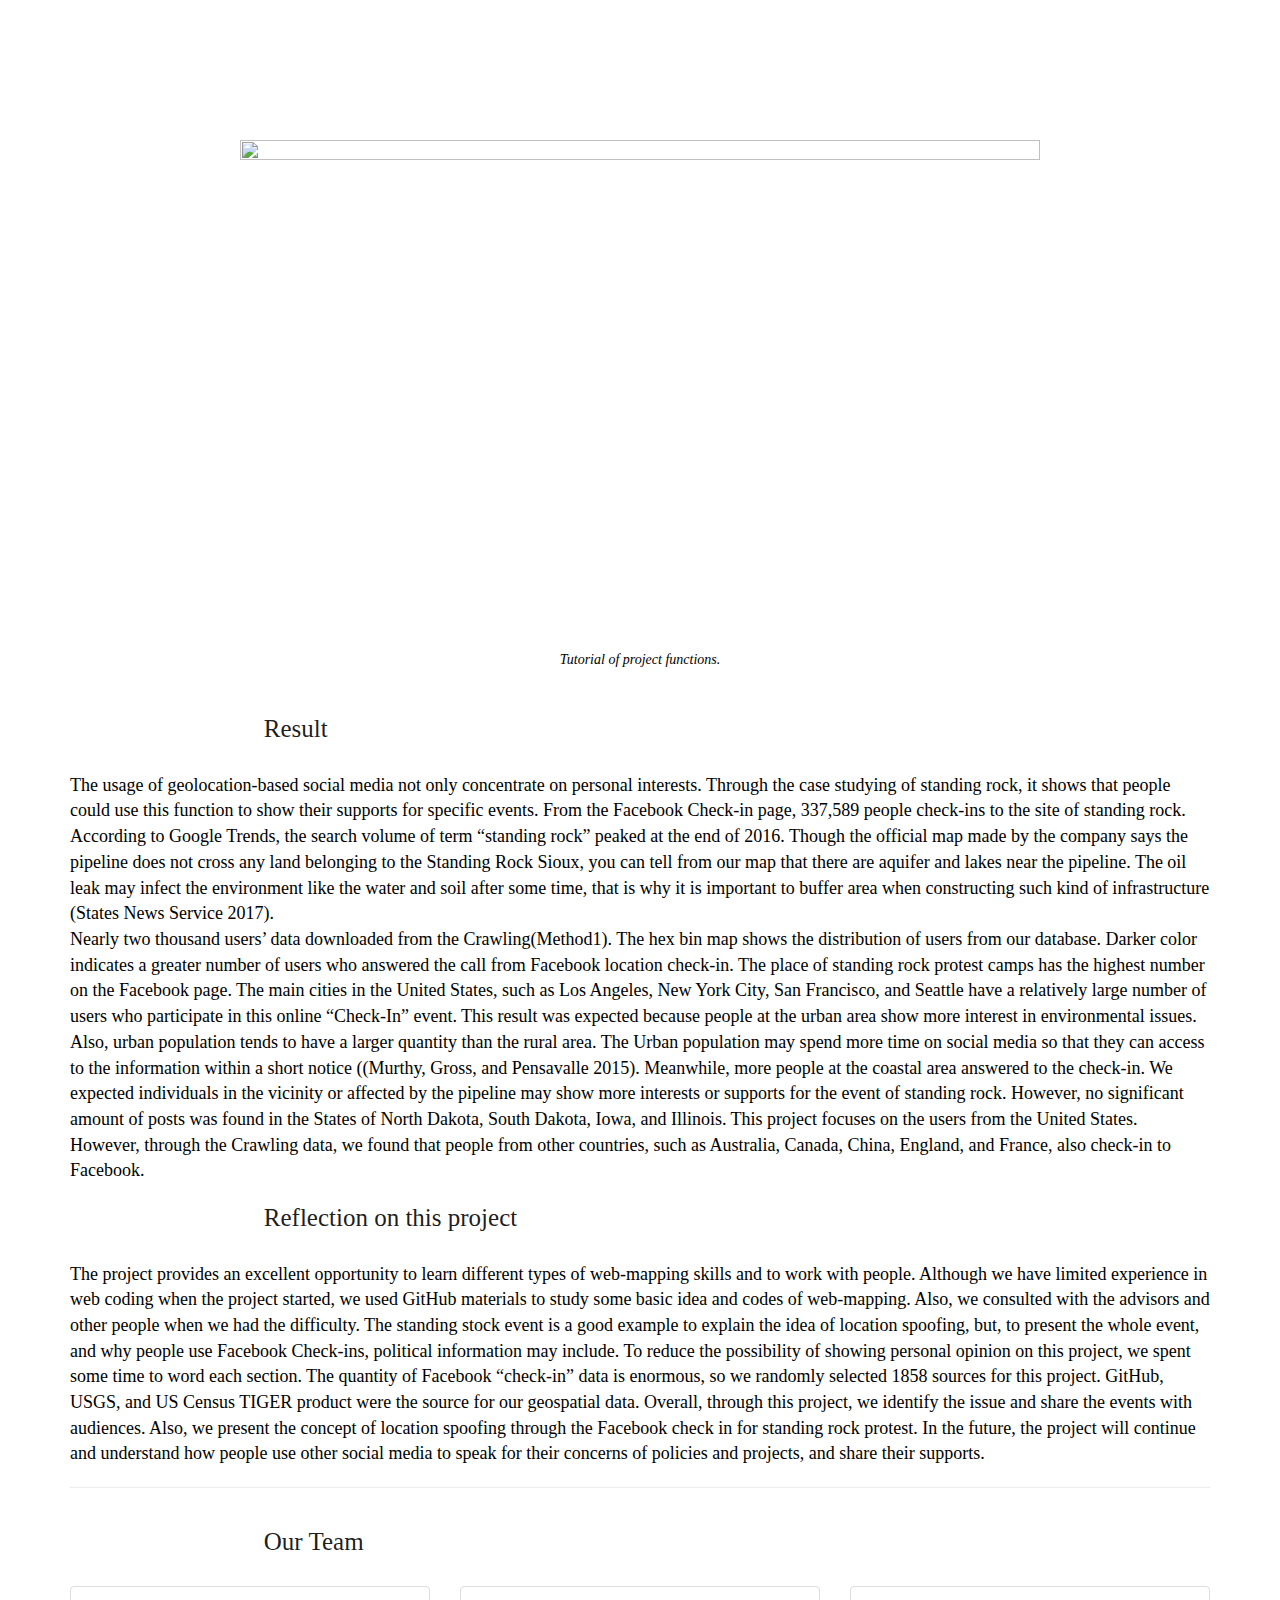
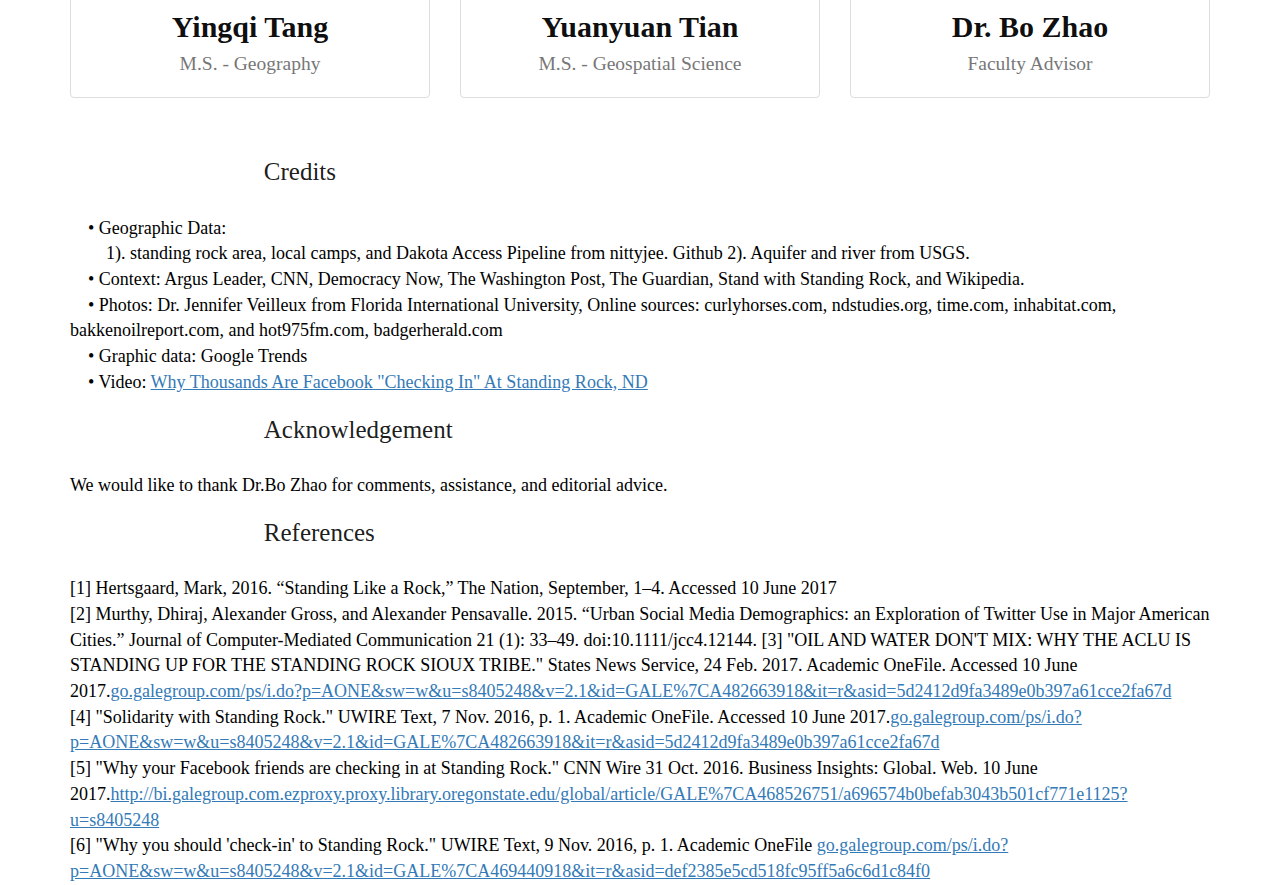
==== commit f05e086e: "Update about.html" ====
--- a/about.html
+++ b/about.html
@@ -70,11 +70,11 @@
             <div class="collapse navbar-collapse" id="bs-example-navbar-collapse-1">
                 <ul class="nav navbar-nav navbar-left">
                     <li class="dropdown-toggle">
-                        <a style="color: black; font-size: x-large; left: -16px" href="index.html"><b>Understanding location spoofing: a case study of  Facebook Check-ins for Standing Rock</b></a>
+                        <a style="color: black; font-size: x-large; left: -16px" href="index.html"><b>Understand location spoofing: a case study of  Facebook Check-ins for Standing Rock</b></a>
                     </li>
                 </ul>
                 <ul class="nav navbar-nav navbar-right">
-                    <!--Migration Map-->
+                    <!--SR StoryMap-->
                     <li class="dropdown-toggle">
                         <a style="color: black" href="index.html">Story Map</a>
                     </li>
@@ -108,9 +108,8 @@
         <div class="col-lg-12">
             <br><br><h1 class="page-header"></h1>
             <ol class="breadcrumb">
-                <li><a href="index.html">Home</a>
-                </li>
-                <li class="active">About</li>
+                <b><li><a href="index.html"><font size="6px">Go to the Storymap</font></a></b></li>
+                <!-- <b><li class="active">About</li></b>-->
             </ol>
         </div>
     </div>
@@ -176,7 +175,7 @@
         &nbsp &nbsp •    Markercluster Photo (for scenes StandingRock, Pipeline and Camps): use this method to show geo-tagged photos. photos are shown on the map as clusters of thumbnails, and hovering on each thumbnail would open the image in the left panel.<br>
         &nbsp &nbsp •    d3 trendline (for scene Info): use it to draw the trend line of Google Trend data, csv file.<br>
         &nbsp &nbsp •    Hexbin: use the hexbin to visualize Facebook posts instead of traditional scatter points, helping people understand the post count in one area better.<br>
-        &nbsp &nbsp •    color design:1). use palettr to search the thematic color of tribe, oil, water, etc. 2).use colorbrewer to adapt the wordcloud color.<br>
+        &nbsp &nbsp •    color design: use palettr to search the thematic color of tribe, oil, water, etc. <br>
         &nbsp &nbsp •    wordcloud: to show what people were talking about. It use JS library to analyze the post content we crawling down from Facebook.<br>
         &nbsp &nbsp •    globe minimap: show in the right down corner about where the map scene located on earth.<br>
         &nbsp &nbsp •    Illustrator: Adobe software helping us to design the favicon.<br>
